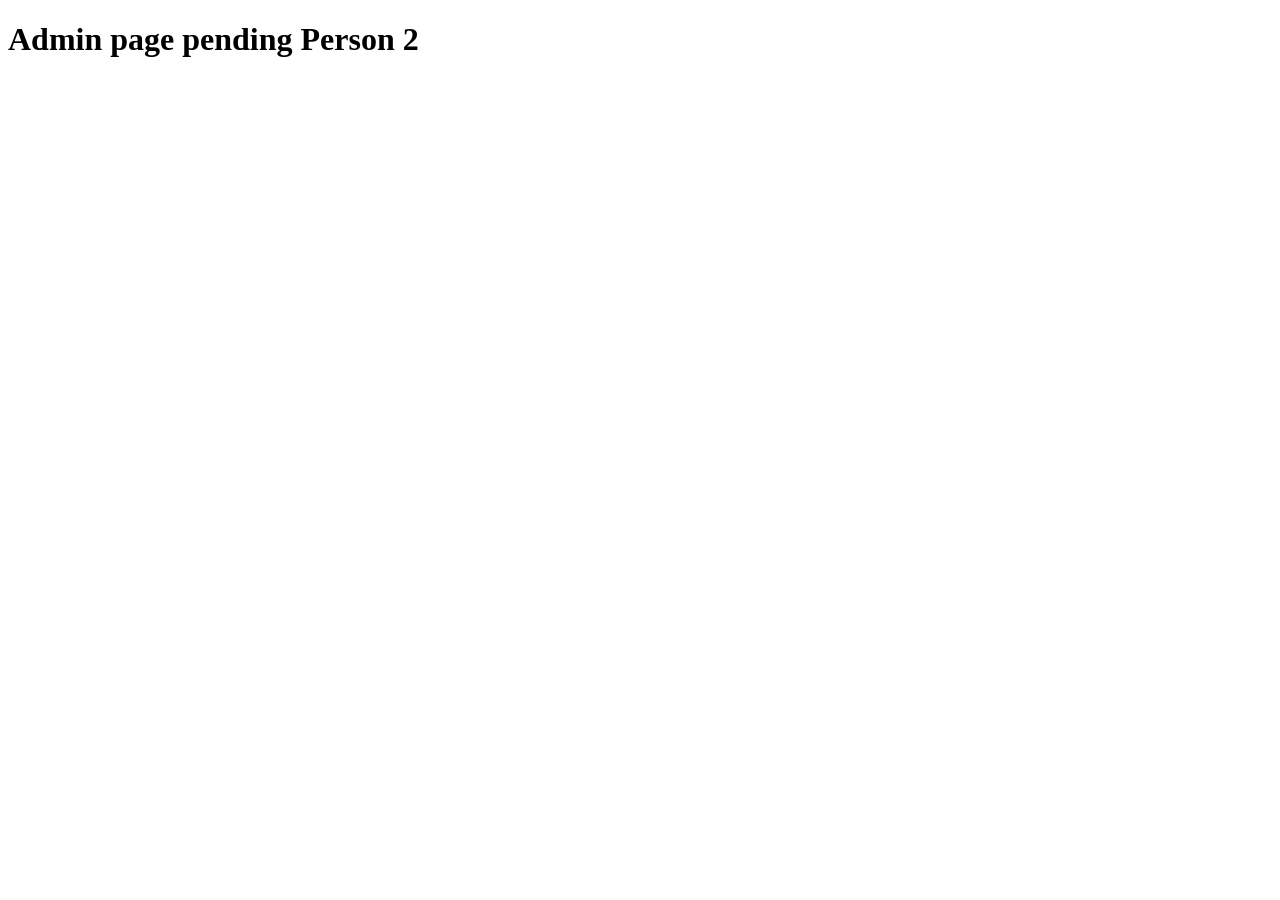
==== template/admin.html @ 3a35fd53 "feat: folder structure and project structure finalised" ====
<!doctype html>
<html lang="en">
<head>
  <meta charset="utf-8">
  <meta name="viewport" content="width=device-width, initial-scale=1">
  <title>CampusFlow Admin</title>
</head>
<body>
  <h1>Admin page pending Person 2</h1>
</body>
</html>
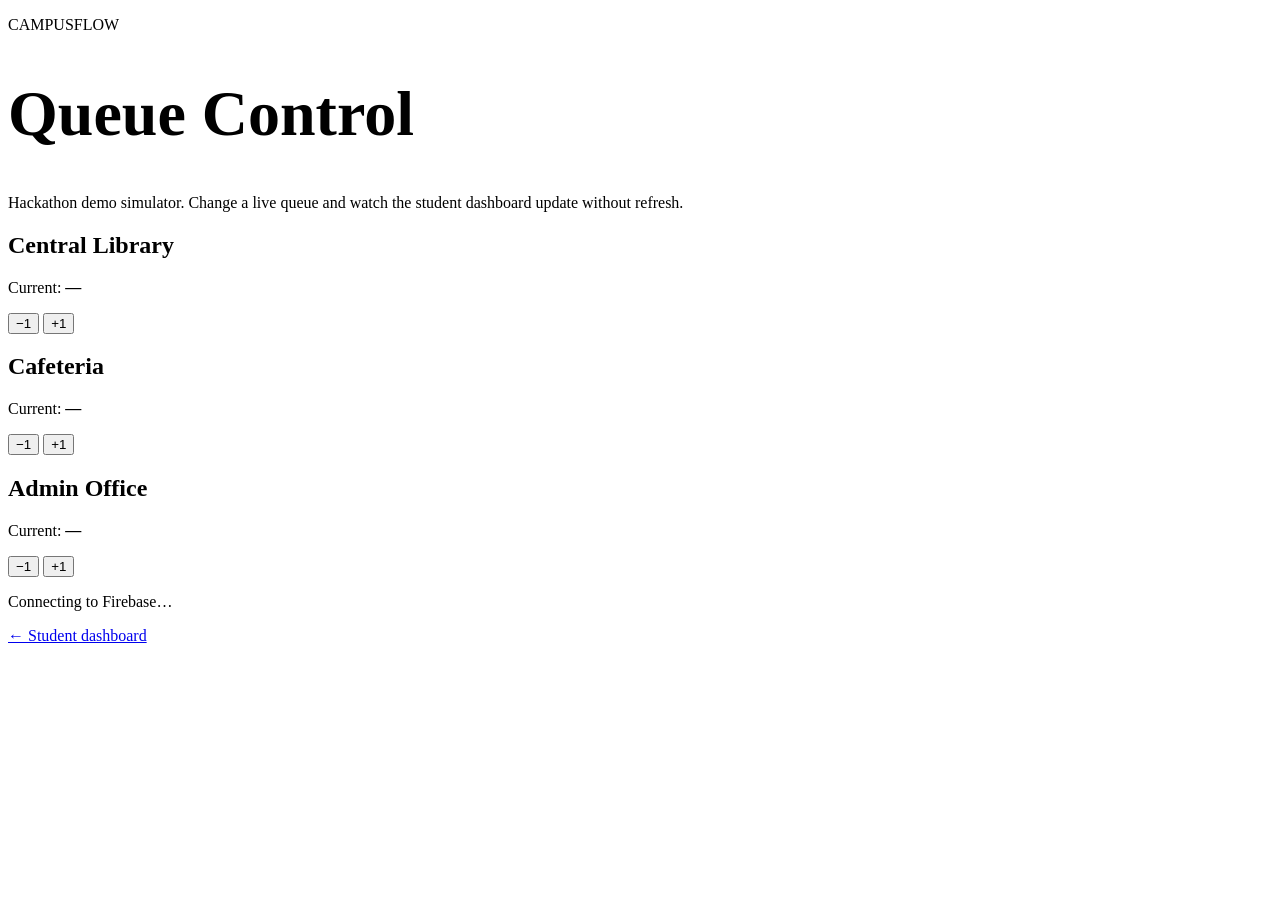
==== commit 434ebdc1: "admin site updated" ====
--- a/template/admin.html
+++ b/template/admin.html
@@ -3,9 +3,54 @@
 <head>
   <meta charset="utf-8">
   <meta name="viewport" content="width=device-width, initial-scale=1">
-  <title>CampusFlow Admin</title>
+  <title>CampusFlow — Queue Control</title>
+  <link rel="stylesheet" href="/style.css">
 </head>
 <body>
-  <h1>Admin page pending Person 2</h1>
+  <main class="admin-shell">
+    <p class="eyebrow">CAMPUSFLOW</p>
+    <h1 style="font-size:clamp(2rem,8vw,4rem)">Queue Control</h1>
+    <p class="subhead">Hackathon demo simulator. Change a live queue and watch the student dashboard update without refresh.</p>
+
+    <section class="admin-list" aria-label="Queue controls">
+      <article class="admin-card">
+        <div>
+          <h2>Central Library</h2>
+          <p>Current: <strong id="admin-library-count">—</strong></p>
+        </div>
+        <div class="admin-controls">
+          <button type="button" data-location="library" data-delta="-1" aria-label="Remove one from library queue">−1</button>
+          <button type="button" data-location="library" data-delta="1" aria-label="Add one to library queue">+1</button>
+        </div>
+      </article>
+
+      <article class="admin-card">
+        <div>
+          <h2>Cafeteria</h2>
+          <p>Current: <strong id="admin-cafeteria-count">—</strong></p>
+        </div>
+        <div class="admin-controls">
+          <button type="button" data-location="cafeteria" data-delta="-1" aria-label="Remove one from cafeteria queue">−1</button>
+          <button type="button" data-location="cafeteria" data-delta="1" aria-label="Add one to cafeteria queue">+1</button>
+        </div>
+      </article>
+
+      <article class="admin-card">
+        <div>
+          <h2>Admin Office</h2>
+          <p>Current: <strong id="admin-admin-count">—</strong></p>
+        </div>
+        <div class="admin-controls">
+          <button type="button" data-location="admin" data-delta="-1" aria-label="Remove one from admin queue">−1</button>
+          <button type="button" data-location="admin" data-delta="1" aria-label="Add one to admin queue">+1</button>
+        </div>
+      </article>
+    </section>
+
+    <p id="admin-status" class="admin-status" aria-live="polite">Connecting to Firebase…</p>
+    <p><a href="/">← Student dashboard</a></p>
+  </main>
+
+  <script type="module" src="/admin.js"></script>
 </body>
 </html>
